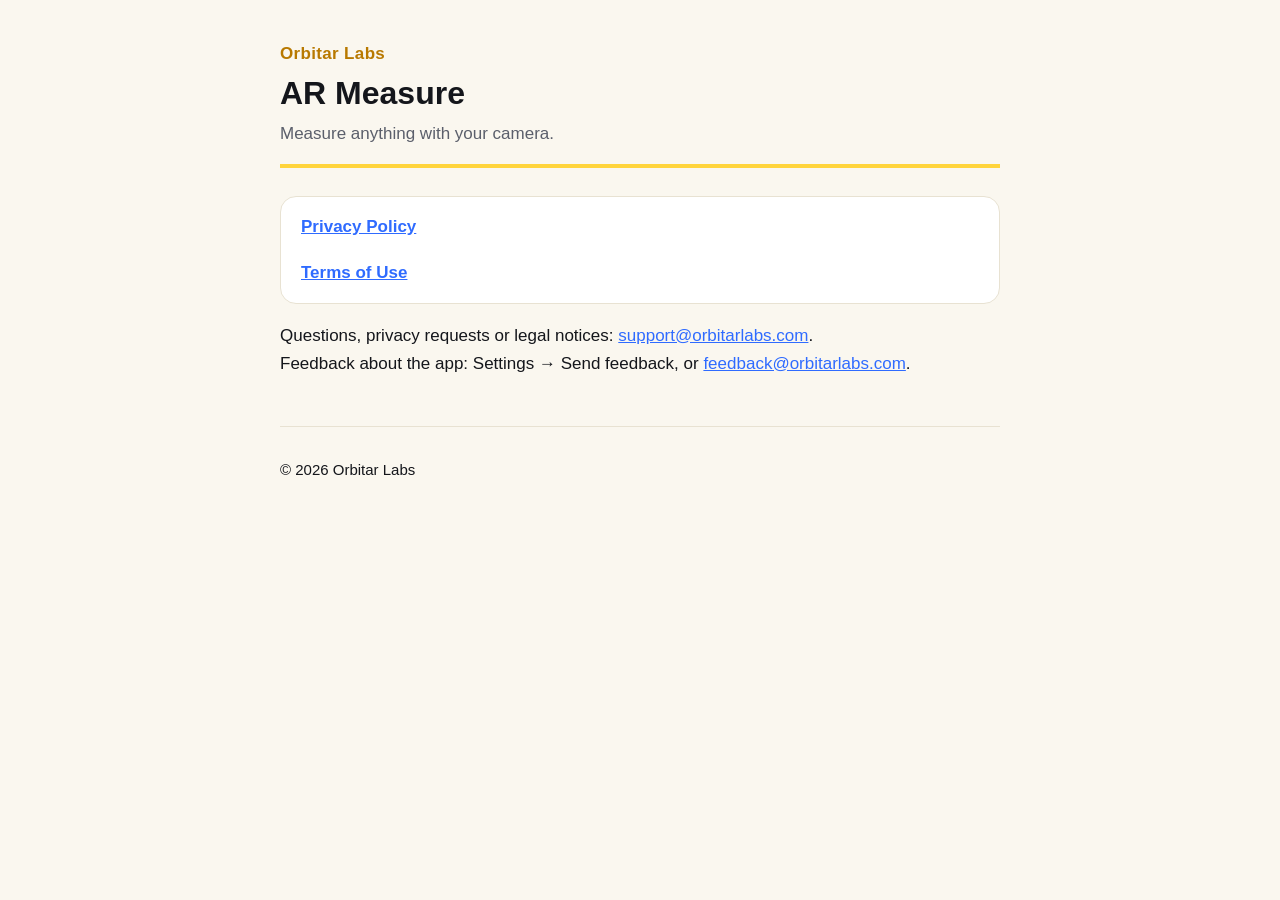
==== ar-measure/index.html @ c9281ea3 "AR Measure legal pages at /ar-measure/: privacy policy and terms of use, 27 November 2026" ====
<!doctype html>
<html lang="en">
<head>
  <meta charset="utf-8">
  <meta name="viewport" content="width=device-width, initial-scale=1">
  <title>AR Measure – Orbitar Labs</title>
  <meta name="description" content="AR Measure by Orbitar Labs: privacy policy and terms of use.">
  <link rel="stylesheet" href="style.css">
</head>
<body>
<main>
  <header>
    <p class="brand">Orbitar Labs</p>
    <h1>AR Measure</h1>
    <p class="meta">Measure anything with your camera.</p>
  </header>
  <div class="card">
    <p><a href="privacy.html"><strong>Privacy Policy</strong></a></p>
    <p><a href="terms.html"><strong>Terms of Use</strong></a></p>
  </div>
  <p>Questions, privacy requests or legal notices: <a href="mailto:support@orbitarlabs.com">support@orbitarlabs.com</a>.<br>
    Feedback about the app: Settings → Send feedback, or <a href="mailto:feedback@orbitarlabs.com">feedback@orbitarlabs.com</a>.</p>
  <footer><p>© 2026 Orbitar Labs</p></footer>
</main>
</body>
</html>
---- ar-measure/style.css ----
:root {
  --bg: #FAF7EF;
  --surface: #FFFFFF;
  --ink: #14161B;
  --muted: #5B5F6B;
  --line: #E8E2D2;
  --accent: #B87900;
  --link: #2F6BFF;
}
@media (prefers-color-scheme: dark) {
  :root {
    --bg: #14161B;
    --surface: #1D2027;
    --ink: #F2F0EA;
    --muted: #A9ADB8;
    --line: #2E323B;
    --accent: #FFD43B;
    --link: #7FA3FF;
  }
}
* { box-sizing: border-box; }
html { -webkit-text-size-adjust: 100%; }
body {
  margin: 0;
  background: var(--bg);
  color: var(--ink);
  font: 17px/1.65 -apple-system, BlinkMacSystemFont, "Segoe UI", Roboto, "Helvetica Neue", Arial, sans-serif;
}
main {
  max-width: 760px;
  margin: 0 auto;
  padding: 40px 20px 64px;
}
header { border-bottom: 4px solid #FFD43B; padding-bottom: 16px; margin-bottom: 28px; }
.brand { font-weight: 700; color: var(--accent); letter-spacing: .02em; margin: 0 0 6px; }
h1 { font-size: 32px; line-height: 1.2; margin: 0 0 8px; }
h2 { font-size: 22px; margin: 36px 0 8px; }
h3 { font-size: 18px; margin: 22px 0 6px; }
p, li { color: var(--ink); }
.meta { color: var(--muted); margin: 0; }
a { color: var(--link); }
ul { padding-inline-start: 22px; }
li { margin: 4px 0; }
.card {
  background: var(--surface);
  border: 1px solid var(--line);
  border-radius: 16px;
  padding: 16px 20px;
  margin: 18px 0;
}
.card p:first-child { margin-top: 0; }
.card p:last-child { margin-bottom: 0; }
table { width: 100%; border-collapse: collapse; margin: 12px 0; font-size: 15px; }
th, td { text-align: start; vertical-align: top; padding: 10px 8px; border-bottom: 1px solid var(--line); }
th { color: var(--muted); font-weight: 600; }
.table-wrap { overflow-x: auto; }
footer { margin-top: 48px; padding-top: 16px; border-top: 1px solid var(--line); color: var(--muted); font-size: 15px; }
nav.links a { margin-inline-end: 16px; }
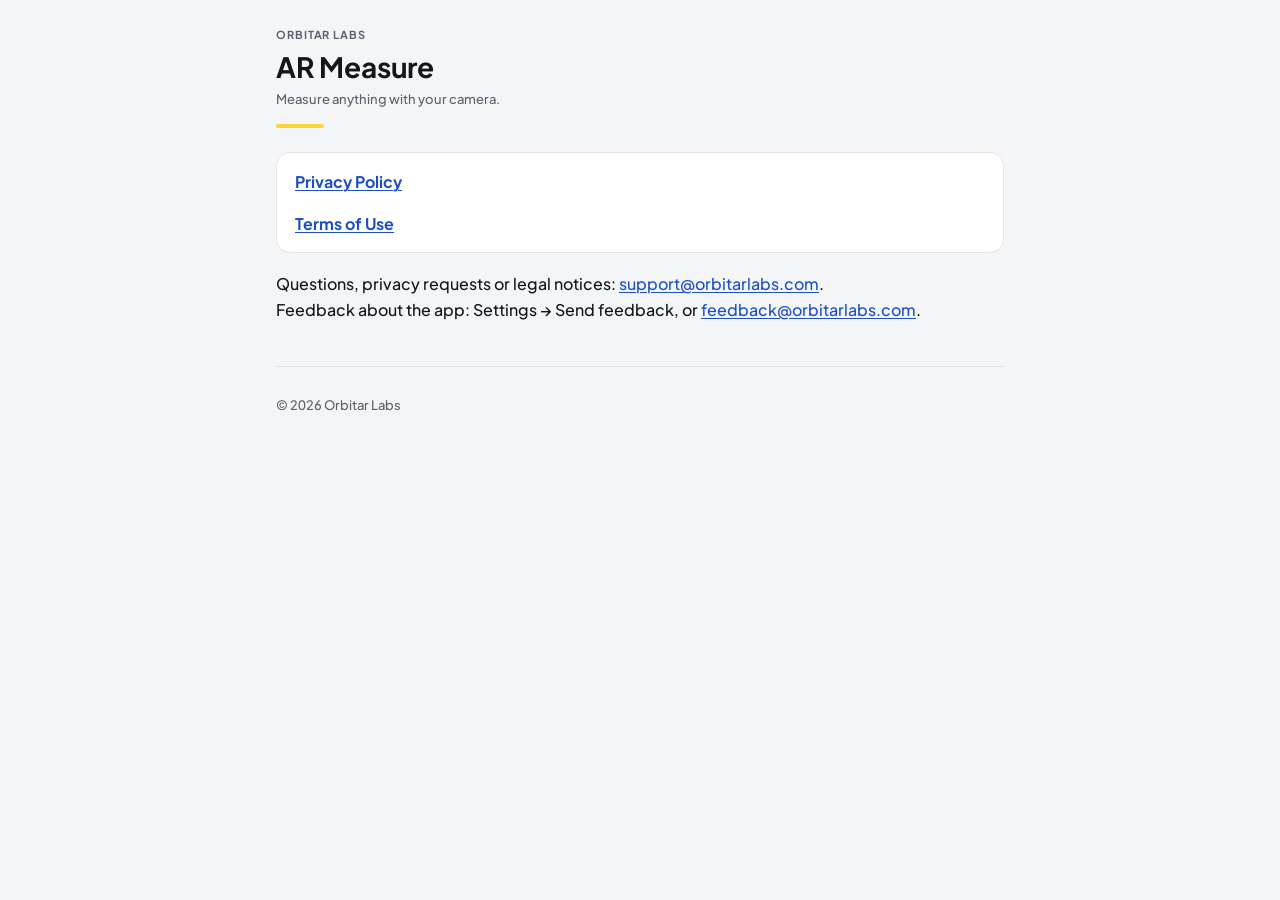
==== commit d69689ac: "AR Measure legal pages: version the stylesheet link" ====
--- a/ar-measure/index.html
+++ b/ar-measure/index.html
@@ -5,7 +5,7 @@
   <meta name="viewport" content="width=device-width, initial-scale=1">
   <title>AR Measure – Orbitar Labs</title>
   <meta name="description" content="AR Measure by Orbitar Labs: privacy policy and terms of use.">
-  <link rel="stylesheet" href="style.css">
+  <link rel="stylesheet" href="style.css?v=2">
 </head>
 <body>
 <main>
--- a/ar-measure/style.css
+++ b/ar-measure/style.css
@@ -1,22 +1,25 @@
+/* AR Measure legal pages: the app's "D1 Instrument" theme (core/designsystem Color.kt, Type.kt, Theme.kt).
+   Cool light grey, white cards with 1px hairlines and no shadows, yellow only as a marker.
+   Light only, like the app. Font: Plus Jakarta Sans (SIL OFL 1.1, fonts/OFL.txt), the app's own file. */
+@font-face {
+  font-family: "Plus Jakarta Sans";
+  src: url("fonts/PlusJakartaSans.ttf") format("truetype-variations"), url("fonts/PlusJakartaSans.ttf") format("truetype");
+  font-weight: 200 800;
+  font-display: swap;
+}
 :root {
-  --bg: #FAF7EF;
-  --surface: #FFFFFF;
-  --ink: #14161B;
-  --muted: #5B5F6B;
-  --line: #E8E2D2;
-  --accent: #B87900;
-  --link: #2F6BFF;
-}
-@media (prefers-color-scheme: dark) {
-  :root {
-    --bg: #14161B;
-    --surface: #1D2027;
-    --ink: #F2F0EA;
-    --muted: #A9ADB8;
-    --line: #2E323B;
-    --accent: #FFD43B;
-    --link: #7FA3FF;
-  }
+  color-scheme: light;
+  --bg: #F4F5F7;        /* Background */
+  --surface: #FFFFFF;   /* Surface */
+  --ink: #14161B;       /* Ink / Graphite */
+  --muted: #5B616E;     /* InkMuted */
+  --line: #E2E4E9;      /* Line */
+  --chip: #EEF0F3;      /* ChipNeutral */
+  --yellow: #FFD43B;    /* Yellow */
+  --link: #1E4FC2;      /* BlueInk */
+  --tip-bg: #FFF8DB;    /* TipBackground */
+  --tip-line: #F3E2A0;  /* TipBorder */
+  --tip-ink: #5A3D00;   /* TipInk */
 }
 * { box-sizing: border-box; }
 html { -webkit-text-size-adjust: 100%; }
@@ -24,35 +27,62 @@
   margin: 0;
   background: var(--bg);
   color: var(--ink);
-  font: 17px/1.65 -apple-system, BlinkMacSystemFont, "Segoe UI", Roboto, "Helvetica Neue", Arial, sans-serif;
+  font-family: "Plus Jakarta Sans", -apple-system, "Segoe UI", Roboto, Arial, sans-serif;
+  font-weight: 500;
+  font-size: 16px;
+  line-height: 1.6;
+  font-feature-settings: "tnum";
 }
-main {
-  max-width: 760px;
-  margin: 0 auto;
-  padding: 40px 20px 64px;
+main { max-width: 760px; margin: 0 auto; padding: 28px 16px 56px; }
+
+/* Header: small uppercase label, bold title, muted date, short yellow marker like the active tab. */
+header { margin-bottom: 24px; }
+header::after {
+  content: ""; display: block; width: 48px; height: 4px; border-radius: 2px;
+  background: var(--yellow); margin-top: 16px;
 }
-header { border-bottom: 4px solid #FFD43B; padding-bottom: 16px; margin-bottom: 28px; }
-.brand { font-weight: 700; color: var(--accent); letter-spacing: .02em; margin: 0 0 6px; }
-h1 { font-size: 32px; line-height: 1.2; margin: 0 0 8px; }
-h2 { font-size: 22px; margin: 36px 0 8px; }
-h3 { font-size: 18px; margin: 22px 0 6px; }
+.brand {
+  margin: 0 0 8px; color: var(--muted);
+  font-size: 11px; line-height: 14px; font-weight: 700; letter-spacing: .9px; text-transform: uppercase;
+}
+h1 { font-size: 28px; line-height: 34px; font-weight: 700; margin: 0 0 6px; letter-spacing: -.2px; }
+h2 { font-size: 19px; line-height: 26px; font-weight: 700; margin: 36px 0 8px; }
+h3 { font-size: 16px; line-height: 22px; font-weight: 700; margin: 22px 0 6px; }
+.meta { color: var(--muted); font-size: 13px; line-height: 18px; margin: 0; }
 p, li { color: var(--ink); }
-.meta { color: var(--muted); margin: 0; }
-a { color: var(--link); }
+strong { font-weight: 700; }
+a { color: var(--link); text-decoration-thickness: 1px; text-underline-offset: 2px; }
+code { font-family: inherit; font-weight: 600; background: var(--chip); border-radius: 6px; padding: 1px 6px; font-size: .92em; }
 ul { padding-inline-start: 22px; }
 li { margin: 4px 0; }
+
+/* Cards: white, 1px hairline, 14px corners, no shadow. */
 .card {
   background: var(--surface);
   border: 1px solid var(--line);
-  border-radius: 16px;
-  padding: 16px 20px;
+  border-radius: 14px;
+  padding: 16px 18px;
   margin: 18px 0;
 }
-.card p:first-child { margin-top: 0; }
-.card p:last-child { margin-bottom: 0; }
-table { width: 100%; border-collapse: collapse; margin: 12px 0; font-size: 15px; }
-th, td { text-align: start; vertical-align: top; padding: 10px 8px; border-bottom: 1px solid var(--line); }
-th { color: var(--muted); font-weight: 600; }
-.table-wrap { overflow-x: auto; }
-footer { margin-top: 48px; padding-top: 16px; border-top: 1px solid var(--line); color: var(--muted); font-size: 15px; }
-nav.links a { margin-inline-end: 16px; }
+.card p:first-child, .card h2:first-child, .card h3:first-child { margin-top: 0; }
+.card p:last-child, .card ul:last-child { margin-bottom: 0; }
+
+/* Tables sit in a card-like frame with hairline rows. */
+.table-wrap {
+  overflow-x: auto; background: var(--surface);
+  border: 1px solid var(--line); border-radius: 14px; margin: 14px 0;
+}
+table { width: 100%; border-collapse: collapse; font-size: 14px; line-height: 20px; }
+th, td { text-align: start; vertical-align: top; padding: 12px 14px; border-bottom: 1px solid var(--line); }
+tr:last-child td { border-bottom: 0; }
+th {
+  color: var(--muted); font-size: 11px; line-height: 14px; font-weight: 700;
+  letter-spacing: .9px; text-transform: uppercase; background: var(--surface);
+}
+
+footer {
+  margin-top: 44px; padding-top: 16px; border-top: 1px solid var(--line);
+  color: var(--muted); font-size: 13px; line-height: 18px;
+}
+footer p { color: var(--muted); }
+nav.links a { margin-inline-end: 16px; font-weight: 600; }
